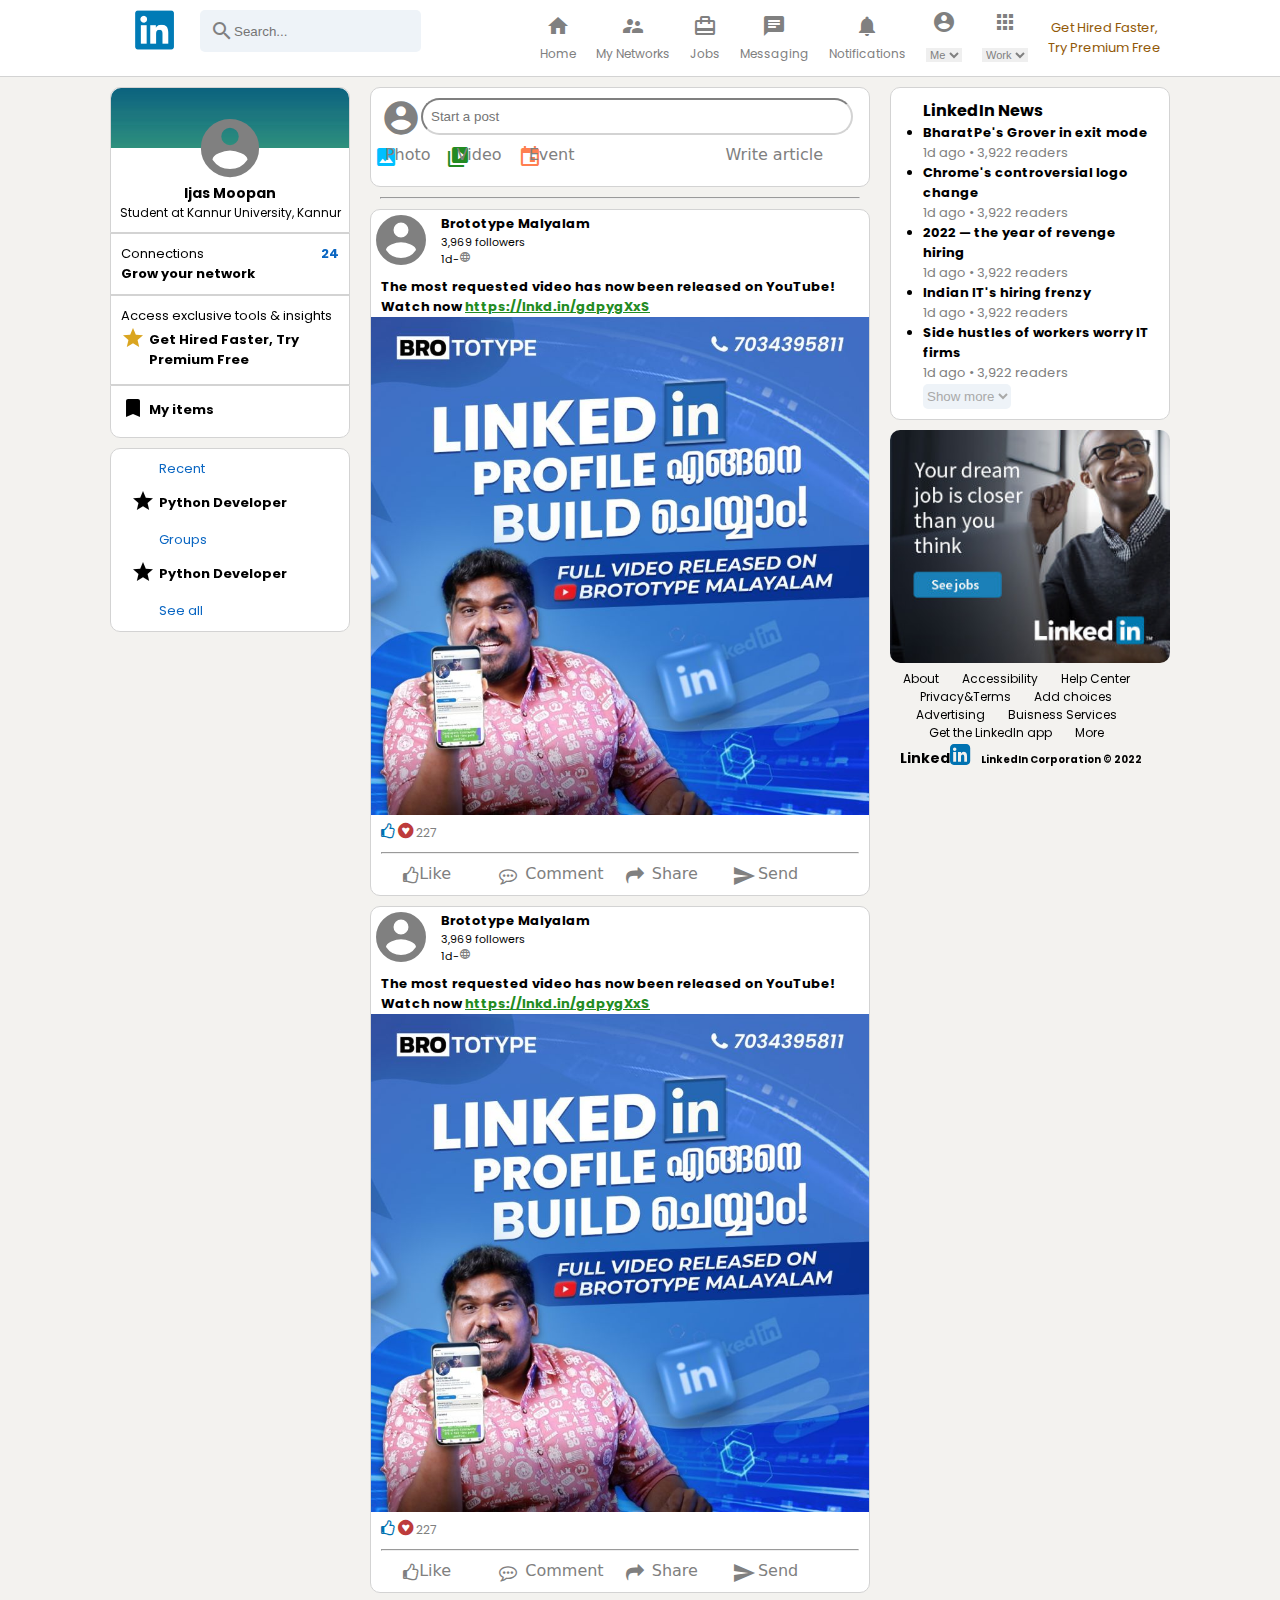
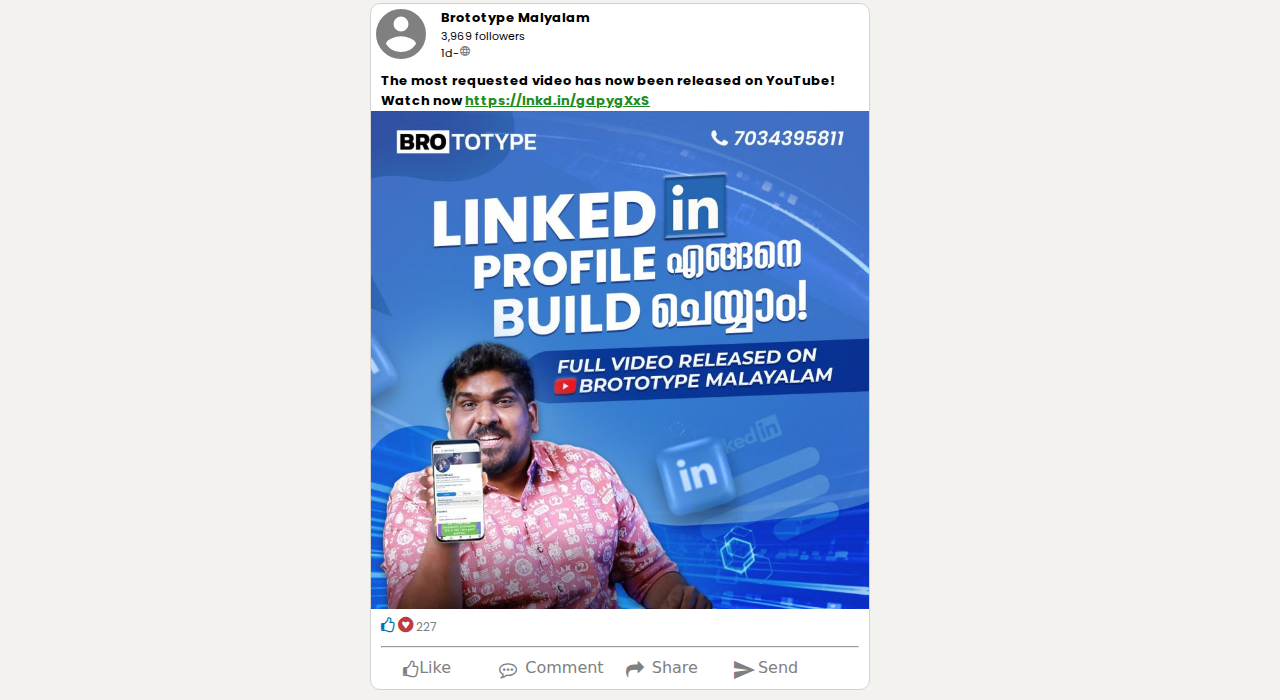
==== index.html @ 88a5ebfc "Rename indexLinkedIn.html to index.html" ====
<!DOCTYPE html>
<html lang="en">
<head>
    <meta charset="UTF-8">
    <meta http-equiv="X-UA-Compatible" content="IE=edge">
    <meta name="viewport" content="width=device-width, initial-scale=1.0">
    <title>LinkedIn</title>
    <!-- Google font icons -->
    <link href="https://fonts.googleapis.com/icon?family=Material+Icons"
      rel="stylesheet">
      <link rel="stylesheet" href="https://cdnjs.cloudflare.com/ajax/libs/font-awesome/4.7.0/css/font-awesome.min.css">
      <link rel="stylesheet" href="styleLinkedIn.css">
    <link rel="preconnect" href="https://fonts.googleapis.com">
    <link rel="preconnect" href="https://fonts.gstatic.com" crossorigin>
    <link rel="stylesheet" href="https://cdnjs.cloudflare.com/ajax/libs/font-awesome/4.7.0/css/font-awesome.min.css">
    <link href="https://fonts.googleapis.com/css2?family=Poppins:wght@200&display=swap" rel="stylesheet">
</head>
<body>
    <!-- Header starts here -->
    <div class="header">
        <div class="header-left">
            <img src="Linkedin-logo.png" alt="in">
            <div class="header-search">
                <i class="material-icons">search </i>
                <input type="text" placeholder="Search...">
            </div>
        </div>
        <div class="header-right">
            <div class="headernav">

                <div class="headerOption"><i class="material-icons headerOption-icon">home</i><h3>Home</h3></div>
                <div class="headerOption"><i class="material-icons headerOption-icon">supervisor_account</i><h3>My Networks</h3></div>
                <div class="headerOption"><i class="material-icons headerOption-icon">card_travel</i><h3>Jobs</h3></div>
                <div class="headerOption"><i class="material-icons headerOption-icon">chat</i><h3>Messaging</h3></div>
                <div class="headerOption"><i class="material-icons headerOption-icon">notifications</i><h3>Notifications</h3></div>
                <div class="headerOption"><i class="material-icons headerOption-icon">account_circle</i> <!-- <h3>Me</h3> -->
                
                    <form>
                        <select class="dropdown-me" name="dropdown-me" id="me">
                            <option value="1">Me</option>
                            <!-- <option value="2">Show more</option> -->
                        </select>
                    </form>

                </div>
                <div class="headerOption"><i class="material-icons headerOption-icon">apps</i>
                    <form>
                        <select class="dropdown-me" name="dropdown-me" id="me">
                            <option value="1">Work</option>
                            <!-- <option value="2">Show more</option> -->
                        </select>
                    </form>
                    <!-- <h3>Work</h3> -->
                </div>
                <div class="headerOption-free">Get Hired Faster,<br>Try Premium Free</div>
                
            </div>
            
        </div>
    </div>
    <!-- Header ends -->
    <!-- Main body starts here -->
    <div class="main-body">
        <!-- Sidebar starts -->
        <div class="sidebar">
            <div class="sidebar-top">
                <img src="bgimage.jpg" alt="">
                <i class="material-icons sidebarOption-icon">account_circle</i>
                <h2 style="font-size: 14px;">Ijas Moopan</h2>
                <p style="font-size: 12px;">Student at Kannur University, Kannur</p>
            </div>
            <div class="sidebar-stats-1">
                <div class="sidebar-stats-1-part">
                <div class="stats-left"><p style="font-size: 13px;">Connections</p></div>
                <div class="stats-right"><h4 style="font-size: 13px;">24</h4></div></div>
                <p style="font-size: 13px;"><b>Grow your network</b></p>
            </div>
            <div class="sidebar-stats-2">
                <p style="font-size: 13px;">Access exclusive tools & insights</p>
                <div class="stats-2">
                <div><i class="material-icons sidebarOption-icon-2" style="color: goldenrod;">grade</i></div>
                <div><h4 style="font-size: 13px;">Get Hired Faster, Try Premium Free </h4></div></div>
                
                
            </div>
            <div class="sidebar-stats-3">
                <div class="stats-3">
                <div><i class="material-icons sidebarOption-icon-3">bookmark</i></div>
                <div><h4 style="font-size: 13px;">My items</h4></div>
                </div>
            </div>
            <div class="sidebar-bottom">
                <div class="bottom-column"><p style="font-size: 13px;">Recent</p>
                    <div>
                        <div class="bottom-1">
                        <div><i class="material-icons sidebarOption-icon-2">grade</i></div>
                        <div><h4 style="font-size: 13px;">Python Developer</h4></div>
                        </div>
                    <div>
                        <p style="font-size: 13px;">Groups</p>
                        <div class="bottom-1">
                        <div><i class="material-icons sidebarOption-icon-2">grade</i></div>
                        <div><h4 style="font-size: 13px;">Python Developer</h4></div>
                        </div>
                    <p  style="font-size: 13px;">See all</p>
                    
                    </div>
                    </div>

                </div>
            </div>
        </div>

        <!-- Sidebar ends -->
        <!-- main body center starts -->
        <div class="main-body-center">
            <div class="body-post">
                <div class="body-post-part-1">
                    <div class="post-part-1-1"><i class="material-icons account-icon">account_circle</i></div>
                    <div class="post-part-1-2"><form action=""><input type="text" placeholder="Start a post" class="post-textbox"></form></div>
                </div>
                <div class="body-post-part-2">
                    <div class="post-part-2-1">
                        <div><i class="material-icons post-icon" style="color: deepskyblue;">photo</i></div>
                        <div><p>Photo</p></div>
                        <div><i class="material-icons post-icon" style="color: forestgreen;">video_library</i></div>
                        <div><p>Video</p></div>
                        <div><i class="material-icons post-icon" style="color: coral;">event</i></div>
                        <div><p>Event</p></div>
                        <div><i class="material-icons post-icon" style="color: brown;">article</i></div>
                        <div><p>Write article</p></div>
                    </div>
                </div>
            </div>
            <div class="body-post-hr"><hr></div>


            <!-- This is remaining... -->
            <div class="body-posts">
                <div class="body-posts-1">
                    <div><i class="material-icons account-icon" style="font-size: 60px;">account_circle</i></div>
                    <div><h4>Brototype Malyalam</h4><p>3,969 followers</p><p>1d-<i class="material-icons" style="font-size:12px; color: gray;">language</i></p></div>
                    
                </div>

                <div class="body-posts-2">
                    <h4>The most requested video has now been released on YouTube!
                        Watch now <a>https://lnkd.in/gdpygXxS</a></h4>
                    <img src="brototype-image.jfif" alt="">
                </div>
                <div class="body-posts-2-2">
                    <div><i class="fa fa-thumbs-o-up" style="font-size:16px; color: #0072b1;"></i>
                    <i class="fa fa-gratipay" style="font-size:18px;color:rgb(189, 59, 59)"></i>
                    227
                    </div>
                    <div class="body-posts-2-2-1">2 comments</div>
                </div>
                <div style="padding: 10px;"><hr></div>

                <div class="body-posts-2-1">
                    <div><i class="fa fa-thumbs-o-up" style="font-size:18px;color:gray"></i></div>
                    <div><p>Like</p></div>
                    <div><i class="fa fa-commenting-o" style="font-size:18px;color:gray"></i></div>
                    <div><p>Comment</p></div>
                    <div><i class="fa fa-share" style="font-size:18px;color:gray"></i></div>
                    <div><p>Share</p></div>
                    <div><i class="material-icons" style="font: size 18px; color:gray">send</i></div>
                    <div><p>Send</p></div>
                </div>
           
           
             </div>

             <!-- extras...... -->

             <div class="body-posts">
                <div class="body-posts-1">
                    <div><i class="material-icons account-icon" style="font-size: 60px;">account_circle</i></div>
                    <div><h4>Brototype Malyalam</h4><p>3,969 followers</p><p>1d-<i class="material-icons" style="font-size:12px; color: gray;">language</i></p></div>
                    
                </div>

                <div class="body-posts-2">
                    <h4>The most requested video has now been released on YouTube!
                        Watch now <a>https://lnkd.in/gdpygXxS</a></h4>
                    <img src="brototype-image.jfif" alt="">
                </div>
                <div class="body-posts-2-2">
                    <div><i class="fa fa-thumbs-o-up" style="font-size:16px; color: #0072b1;"></i>
                    <i class="fa fa-gratipay" style="font-size:18px;color:rgb(189, 59, 59)"></i>
                    227
                    </div>
                    <div class="body-posts-2-2-1">2 comments</div>
                </div>
                <div style="padding: 10px;"><hr></div>

                <div class="body-posts-2-1">
                    <div><i class="fa fa-thumbs-o-up" style="font-size:18px;color:gray"></i></div>
                    <div><p>Like</p></div>
                    <div><i class="fa fa-commenting-o" style="font-size:18px;color:gray"></i></div>
                    <div><p>Comment</p></div>
                    <div><i class="fa fa-share" style="font-size:18px;color:gray"></i></div>
                    <div><p>Share</p></div>
                    <div><i class="material-icons" style="font: size 18px; color:gray">send</i></div>
                    <div><p>Send</p></div>
                </div>
           
           
             </div>

             <div class="body-posts">
                <div class="body-posts-1">
                    <div><i class="material-icons account-icon" style="font-size: 60px;">account_circle</i></div>
                    <div><h4>Brototype Malyalam</h4><p>3,969 followers</p><p>1d-<i class="material-icons" style="font-size:12px; color: gray;">language</i></p></div>
                    
                </div>

                <div class="body-posts-2">
                    <h4>The most requested video has now been released on YouTube!
                        Watch now <a>https://lnkd.in/gdpygXxS</a></h4>
                    <img src="brototype-image.jfif" alt="">
                </div>
                <div class="body-posts-2-2">
                    <div><i class="fa fa-thumbs-o-up" style="font-size:16px; color: #0072b1;"></i>
                    <i class="fa fa-gratipay" style="font-size:18px;color:rgb(189, 59, 59)"></i>
                    227
                    </div>
                    <div class="body-posts-2-2-1">2 comments</div>
                </div>
                <div style="padding: 10px;"><hr></div>

                <div class="body-posts-2-1">
                    <div><i class="fa fa-thumbs-o-up" style="font-size:18px;color:gray"></i></div>
                    <div><p>Like</p></div>
                    <div><i class="fa fa-commenting-o" style="font-size:18px;color:gray"></i></div>
                    <div><p>Comment</p></div>
                    <div><i class="fa fa-share" style="font-size:18px;color:gray"></i></div>
                    <div><p>Share</p></div>
                    <div><i class="material-icons" style="font: size 18px; color:gray">send</i></div>
                    <div><p>Send</p></div>
                </div>
           
           
             </div>
             <!-- extras...... -->


        </div>
         <!-- main body center ends -->

        <div class="main-body-right">
            <div class="body-right-news">
                <h4>LinkedIn News</h4>
                <ul>
                    <li>BharatPe's Grover in exit mode</li>
                    <p>1d ago • 3,922 readers</p>
                    <li>Chrome's controversial logo change</li>
                    <p>1d ago • 3,922 readers</p>
                    <li>2022 — the year of revenge hiring</li>
                    <p>1d ago • 3,922 readers</p>
                    <li>Indian IT's hiring frenzy</li>
                    <p>1d ago • 3,922 readers</p>
                    <li>Side hustles of workers worry IT firms</li>
                    <p>1d ago • 3,922 readers</p>
                </ul>
                <form>
                    
                    <select class="dropdown-list" name="dropdown" id="showmore">
                        <option value="1">Show more</option>
                        <option value="2">Show more</option>
                    </select>
                </form>
            </div>
            <div class="body-right-image">
                <img src="homepagepic.jpg" alt="" class="right-image">
            </div>
            <div class="body-right-footer">
                <a href="">About</a>
                <a href="">Accessibility</a>
                <a href="">Help Center</a><br>
                <a href="">Privacy&Terms</a>
                <a href="">Add choices</a><br>
                <a href="">Advertising</a>
                <a href="">Buisness Services</a><br>
                <a href="">Get the LinkedIn app</a>
                <a href="">More</a>
            
            <div class="body-right-footer-2">
                <span><h3><a>Linked<i class="fa fa-linkedin-square" style="font-size:24px;color: #0072b1"></i></a>LinkedIn Corporation © 2022</h3></span>
            </div>
        </div>
        </div>
    </div>
    <!-- Main body ends -->
    
</body>
</html>
---- styleLinkedIn.css ----
* {
    margin: 0;
    padding: 0;
}
body{
    background-color: #f3f2ef;
    display: flex;
    flex-direction: column;
    align-items: center;
    font-family: 'Poppins', sans-serif;
}

.header-left img{
    object-fit: contain;
    height: 40px;
    margin-right: 10px;
}
.header{
    width: 100%;
    position: sticky;
    display: flex;
    top: 0;
    z-index: 999;
    justify-content: space-evenly;
    border-bottom: 0.1px solid lightgray;
    padding: 10px;
    background-color: white;
}
.header-left{
    display: flex;
}
.header-right{
    display: flex;

}
.header-search{
    padding: 10px;
    display: flex;
    align-items: center;
    border-radius: 5px;
    height: 22px;
    color: gray;
    background-color: #eef3f8;
    width: fit-content;
}
.header-search input{
    outline: none;
    background: none;
    border: none;
    width: max-content;
}
h3{
    margin: 0;
}
.headernav{
    display: flex;
    align-items: center;
    text-align: center;
}
.headerOption{
    /* display: flex; */
    flex-direction: column;
    /* align-items: center; */
    margin-right: 20px;
    align-items: center;
    color: gray;
    cursor: pointer;
}
.headerOption:active{
    border-bottom: black;
}
.headerOption:hover{
    color: black;
}
.headerOption h3{
    font-size: 12px;
    margin-top: 0px;
    font-weight: 400;
}
.headerOption-icon{
    margin-right: 5px;
    height: 20px;
    width: 20px;
}
.headerOption-free{
    font-size: 13px;
    color: #915907;
    font-weight: 400;
    cursor: pointer;

}
.headerOption-free:hover{
    text-decoration: underline;
}

/* main-body */
.main-body{
    display: flex;
    margin-top: 35px;
    max-width: 1200px;
    margin: 10px 20px;
    
}
/* Side bar */
.sidebar{
    position: sticky;
    top: 80px;
    /* flex: 0.2; */
    border-radius: 10px;
    width: 240px;
    height: fit-content;
    /* border: solid lightgrey; */
    
}
.sidebar-top img{
    margin-bottom: -35px;
    border-top-left-radius: 10px;
    border-top-right-radius: 10px;
    width: 100%;
    height: 60px;
    object-fit: cover;
    
}
.sidebar-top h2{  
    cursor: pointer;
}
.sidebar-top h2:hover{
    text-decoration: underline;
    
}
.sidebar-top{
    display: flex;
    flex-direction: column;
    border: 1px solid lightgray;
    text-align: center;
    padding-bottom: 10px;
    background-color: white;
    border-top-left-radius: 10px;
    border-top-right-radius: 10px;
}
.sidebar-stats-1{
    border: 1px solid lightgray;
    /* text-align: left; */
    padding: 10px;
    background-color: white;
    cursor: pointer;
}
.sidebar-stats-1:hover{
    background: lightgray;
}
.sidebar-stats-1-part{
    display: flex;
    /* align-items: flex-start; */
    width: 100%;
    
}
.stats-left{
    align-items: flex-start;
    
    flex-basis: 50%;
}
.stats-right{
    text-align: right;
    flex-basis: 50%;
    
}
.stats-right h4{
    color: #0a66c2;
}
.stats-2{
    display: flex;
}
.sidebar-stats-2{
    border: 1px solid lightgray;
    /* text-align: left; */
    padding: 10px;
    background-color: white;
    cursor: pointer;
}
.sidebar-stats-2:hover{
    background: lightgray;
    
}
.sidebar-stats-2 h4:hover{
    color: #0a66c2;
}
.sidebar-stats-3{
    border: 1px solid lightgray;
    background-color: white;
    padding: 10px;
    border-bottom-left-radius: 10px;
    border-bottom-right-radius: 10px;
    cursor: pointer;
}
.sidebar-stats-3:hover{
    background: lightgray;
}
.stats-3{
    display: flex;
}
.stats-2 h4{
    padding: 4px;
}
.stats-3 h4{
    padding: 4px;
}
.sidebarOption-icon{
    font-size: 70px;
    cursor: pointer;
    color: gray;
}
.sidebar-bottom{
    padding: 10px;
    background-color: white;
    margin-top: 10px;
    border-radius: 10px;
    border: 1px solid lightgray;
}
.sidebar-bottom h4{
    cursor: pointer;
}
.sidebar-bottom h4:hover{
    text-decoration: underline;
}
.sidebar-bottom p{
    cursor: pointer;
}
.bottom-1{
    display: flex;
    padding: 10px;
}
.bottom-1 h4{
    padding: 4px;
}
.bottom-column p{
    padding-left: 38px;
    color: #0a66c2;
}


/* sidebar ends */

/* main body starts */

.main-body-center{
    width: 500px;
    /* flex: 0.6; */
    margin: 0 20px;
}
.body-post{
    
    display: flex;
    flex-direction: column;
    /* position: relative; */
    height: fit-content;
    background-color: white;
    /* padding-left: 10px; */
    /* margin-left: 10px; */
    border-radius: 10px;
    /* flex-basis: content; */
    /* padding-top: 10px; */
    padding: 10px;
    border: 1px solid lightgray;
}
.body-post-hr{
    padding: 10px 10px 0 10px;
}
.body-post-part-1{
    display: flex;
    height:fit-content;
}
.body-post-part-2{
    display: flex;
    width: 100%;
}
.post-part-2-1{
    display: flex;
    width: 100%;
    justify-content: space-evenly;
}
.post-part-2-1 i{
    margin-left: -43px;
}
.body-posts-2-1 i{
    margin-left: -31px;
}
.post-textbox{
    border-radius: 20px;
    width: 96%;
    border-color: lightgray;
    height: 33px;
    padding-left: 8px;
}
input{
    color: none;
}
.post-part-1-1{
    width: fit-content;

}
.post-part-1-2{
    width: 100%;
    
}
.account-icon{
    font-size: 40px;
    color: gray;
}
.post-part-2-1 p{
    margin-left: -68px;
    font-family: system-ui;
    color: gray;
    font-weight: 100;
}
.body-posts-2-1 p{
    margin-left: -68px;
    font-family: system-ui;
    color: gray;
    font-weight: 100;
}
.fa-thumbs-o-up{
    padding-left: 10px;
}
.fa-gratipay{
    margin-left: 0;
}
.body-posts-2-2{
    color: gray;
    font-size: 12px;
    display: flex;
    width: 100%;
}
.body-posts-2-2-1{
    -ms-flex-item-align: end;
    visibility: hidden;
}
.body-posts{
    background-color: white;
    border: 1px solid lightgray;
    border-radius: 10px;
    margin-top: 10px;
}
.body-posts-1{
    display: flex;
    
}
.body-posts-1 h4{
    padding: 4px 0 0 10px;
    font-size: 13px;

}
.body-posts-1 p{
    font-size: 11px;
    padding-left: 10px;
}
.body-posts-2 img{
    width: 100%; 
}
.body-posts-2 h4{
    padding: 0 10px;
    font-size: 13px;

}
.body-posts-2 a{
    text-decoration: underline;
    color: forestgreen;
    cursor: pointer;
}
.body-posts-2-1{
    display: flex;
    width: 100%;
    justify-content: space-evenly;
    cursor: pointer;

}
.body-posts-2-1 p{
    padding-left: 10px;
}










.main-body-right{
    position: sticky;
    top: 80px;
    /* flex: 0.2; */
    width: 280px;
    
    height: fit-content;
    
    
    display: flex;
    flex-direction: column;
}
.body-right-news ul{
    font-size: 13px;
}
.body-right-news{
    padding: 10px 10px 10px 32px;
    background-color: white;
    border-radius: 10px;
    border: 1px solid lightgray;

}
.body-right-news li{
    font-weight: bolder;
    cursor: pointer;
}
.body-right-news li:hover{
    background-color: #eef3f8;
}
.body-right-news p{
    color: gray;
}
.dropdown-list{
    border: none;
    background-color: #eef3f8;
    border-radius: 5px;
    color: darkgray;
    height: 25px;
    cursor: pointer;
}
.dropdown-me{
    border: none;
    cursor: pointer;
    color: gray;
    font-size: 11px;
}
.dropdown-me:hover{
    color: black;
}
.dropdown-list:hover{
    background-color: lightgray;
}
.body-right-image{
    width: 100%;
    height: fit-content;
    margin-top: 10px;
    border-radius: 10px;
}
.right-image{
    width: 100%;
    height: 100%;
    border-radius: 10px;
    
}
.body-right-footer{
    font-style: normal;
    text-align: center;
    font-size: 12px;
    width: fit-content;
    height: fit-content;
    align-items: center;
}
.body-right-footer a{
    text-decoration: none;
    padding: 10px;
    cursor: pointer;
    color: black;
    padding-top: 20px;
}
.body-right-footer a:hover{
    text-decoration: underline;
}

.body-right-footer-2{
    font-style: normal;
    text-align: center;
    font-size: 10px;
    
}
.body-right-footer-2 h3{
    font-size: 10px;
}
.body-right-footer-2 a{
    font-size: 14px;
}
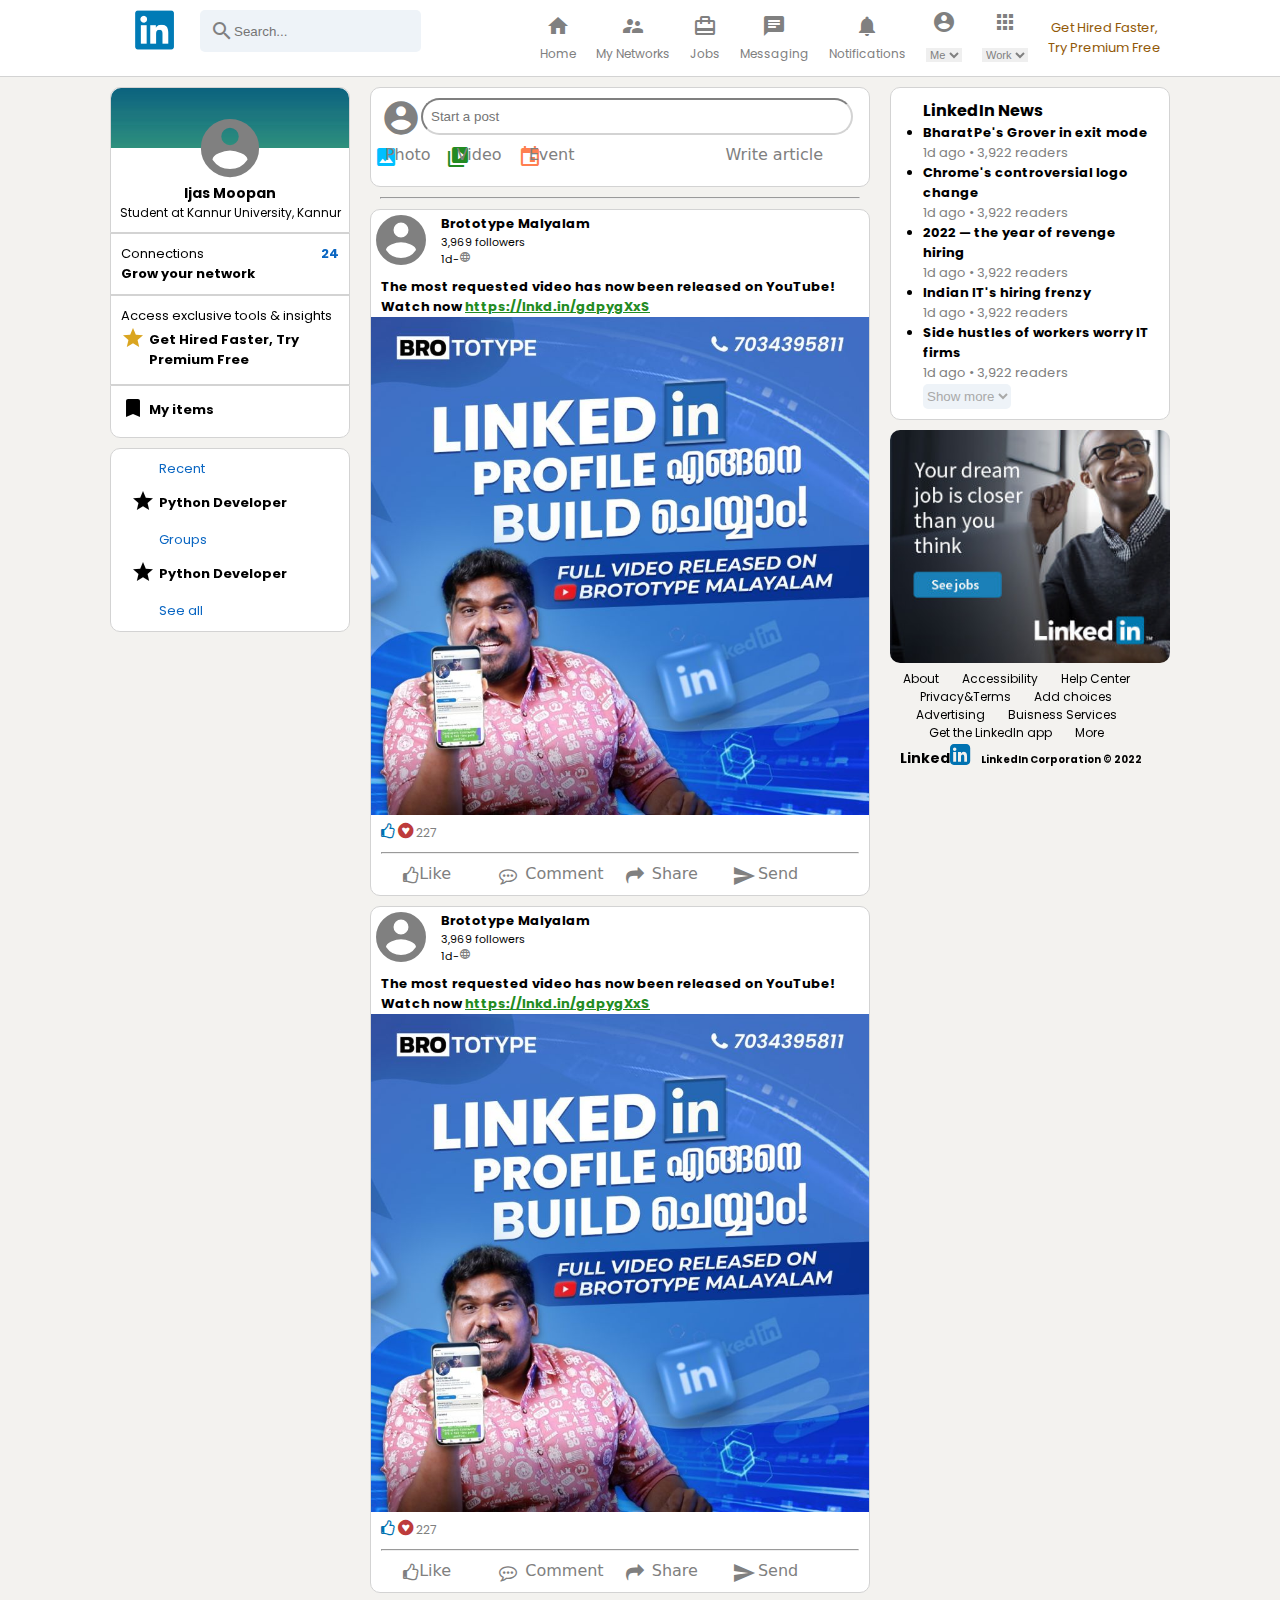
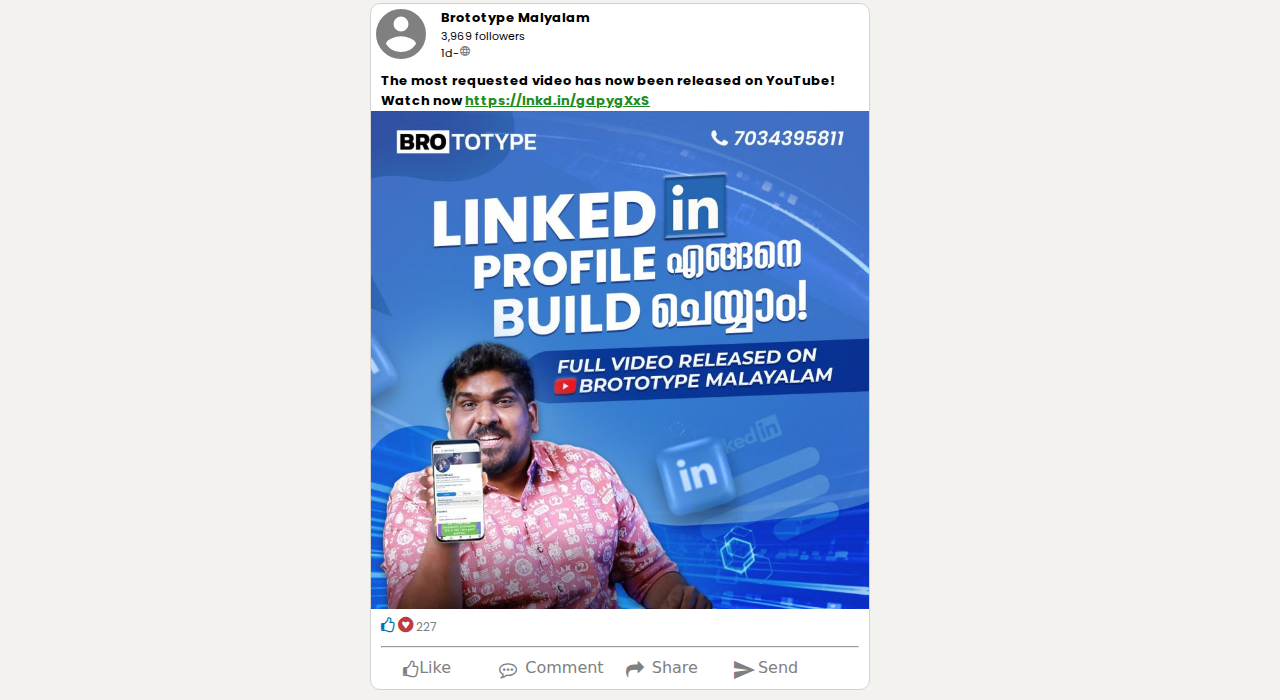
==== commit 5ef5bc12: "Update index.html" ====
--- a/index.html
+++ b/index.html
@@ -9,7 +9,7 @@
     <link href="https://fonts.googleapis.com/icon?family=Material+Icons"
       rel="stylesheet">
       <link rel="stylesheet" href="https://cdnjs.cloudflare.com/ajax/libs/font-awesome/4.7.0/css/font-awesome.min.css">
-      <link rel="stylesheet" href="styleLinkedIn.css">
+      <link rel="stylesheet" href="style.css">
     <link rel="preconnect" href="https://fonts.googleapis.com">
     <link rel="preconnect" href="https://fonts.gstatic.com" crossorigin>
     <link rel="stylesheet" href="https://cdnjs.cloudflare.com/ajax/libs/font-awesome/4.7.0/css/font-awesome.min.css">
--- a/style.css
+++ b/style.css
@@ -0,0 +1,483 @@
+* {
+    margin: 0;
+    padding: 0;
+}
+body{
+    background-color: #f3f2ef;
+    display: flex;
+    flex-direction: column;
+    align-items: center;
+    font-family: 'Poppins', sans-serif;
+}
+
+.header-left img{
+    object-fit: contain;
+    height: 40px;
+    margin-right: 10px;
+}
+.header{
+    width: 100%;
+    position: sticky;
+    display: flex;
+    top: 0;
+    z-index: 999;
+    justify-content: space-evenly;
+    border-bottom: 0.1px solid lightgray;
+    padding: 10px;
+    background-color: white;
+}
+.header-left{
+    display: flex;
+}
+.header-right{
+    display: flex;
+
+}
+.header-search{
+    padding: 10px;
+    display: flex;
+    align-items: center;
+    border-radius: 5px;
+    height: 22px;
+    color: gray;
+    background-color: #eef3f8;
+    width: fit-content;
+}
+.header-search input{
+    outline: none;
+    background: none;
+    border: none;
+    width: max-content;
+}
+h3{
+    margin: 0;
+}
+.headernav{
+    display: flex;
+    align-items: center;
+    text-align: center;
+}
+.headerOption{
+    /* display: flex; */
+    flex-direction: column;
+    /* align-items: center; */
+    margin-right: 20px;
+    align-items: center;
+    color: gray;
+    cursor: pointer;
+}
+.headerOption:active{
+    border-bottom: black;
+}
+.headerOption:hover{
+    color: black;
+}
+.headerOption h3{
+    font-size: 12px;
+    margin-top: 0px;
+    font-weight: 400;
+}
+.headerOption-icon{
+    margin-right: 5px;
+    height: 20px;
+    width: 20px;
+}
+.headerOption-free{
+    font-size: 13px;
+    color: #915907;
+    font-weight: 400;
+    cursor: pointer;
+
+}
+.headerOption-free:hover{
+    text-decoration: underline;
+}
+
+/* main-body */
+.main-body{
+    display: flex;
+    margin-top: 35px;
+    max-width: 1200px;
+    margin: 10px 20px;
+    
+}
+/* Side bar */
+.sidebar{
+    position: sticky;
+    top: 80px;
+    /* flex: 0.2; */
+    border-radius: 10px;
+    width: 240px;
+    height: fit-content;
+    /* border: solid lightgrey; */
+    
+}
+.sidebar-top img{
+    margin-bottom: -35px;
+    border-top-left-radius: 10px;
+    border-top-right-radius: 10px;
+    width: 100%;
+    height: 60px;
+    object-fit: cover;
+    
+}
+.sidebar-top h2{  
+    cursor: pointer;
+}
+.sidebar-top h2:hover{
+    text-decoration: underline;
+    
+}
+.sidebar-top{
+    display: flex;
+    flex-direction: column;
+    border: 1px solid lightgray;
+    text-align: center;
+    padding-bottom: 10px;
+    background-color: white;
+    border-top-left-radius: 10px;
+    border-top-right-radius: 10px;
+}
+.sidebar-stats-1{
+    border: 1px solid lightgray;
+    /* text-align: left; */
+    padding: 10px;
+    background-color: white;
+    cursor: pointer;
+}
+.sidebar-stats-1:hover{
+    background: lightgray;
+}
+.sidebar-stats-1-part{
+    display: flex;
+    /* align-items: flex-start; */
+    width: 100%;
+    
+}
+.stats-left{
+    align-items: flex-start;
+    
+    flex-basis: 50%;
+}
+.stats-right{
+    text-align: right;
+    flex-basis: 50%;
+    
+}
+.stats-right h4{
+    color: #0a66c2;
+}
+.stats-2{
+    display: flex;
+}
+.sidebar-stats-2{
+    border: 1px solid lightgray;
+    /* text-align: left; */
+    padding: 10px;
+    background-color: white;
+    cursor: pointer;
+}
+.sidebar-stats-2:hover{
+    background: lightgray;
+    
+}
+.sidebar-stats-2 h4:hover{
+    color: #0a66c2;
+}
+.sidebar-stats-3{
+    border: 1px solid lightgray;
+    background-color: white;
+    padding: 10px;
+    border-bottom-left-radius: 10px;
+    border-bottom-right-radius: 10px;
+    cursor: pointer;
+}
+.sidebar-stats-3:hover{
+    background: lightgray;
+}
+.stats-3{
+    display: flex;
+}
+.stats-2 h4{
+    padding: 4px;
+}
+.stats-3 h4{
+    padding: 4px;
+}
+.sidebarOption-icon{
+    font-size: 70px;
+    cursor: pointer;
+    color: gray;
+}
+.sidebar-bottom{
+    padding: 10px;
+    background-color: white;
+    margin-top: 10px;
+    border-radius: 10px;
+    border: 1px solid lightgray;
+}
+.sidebar-bottom h4{
+    cursor: pointer;
+}
+.sidebar-bottom h4:hover{
+    text-decoration: underline;
+}
+.sidebar-bottom p{
+    cursor: pointer;
+}
+.bottom-1{
+    display: flex;
+    padding: 10px;
+}
+.bottom-1 h4{
+    padding: 4px;
+}
+.bottom-column p{
+    padding-left: 38px;
+    color: #0a66c2;
+}
+
+
+/* sidebar ends */
+
+/* main body starts */
+
+.main-body-center{
+    width: 500px;
+    /* flex: 0.6; */
+    margin: 0 20px;
+}
+.body-post{
+    
+    display: flex;
+    flex-direction: column;
+    /* position: relative; */
+    height: fit-content;
+    background-color: white;
+    /* padding-left: 10px; */
+    /* margin-left: 10px; */
+    border-radius: 10px;
+    /* flex-basis: content; */
+    /* padding-top: 10px; */
+    padding: 10px;
+    border: 1px solid lightgray;
+}
+.body-post-hr{
+    padding: 10px 10px 0 10px;
+}
+.body-post-part-1{
+    display: flex;
+    height:fit-content;
+}
+.body-post-part-2{
+    display: flex;
+    width: 100%;
+}
+.post-part-2-1{
+    display: flex;
+    width: 100%;
+    justify-content: space-evenly;
+}
+.post-part-2-1 i{
+    margin-left: -43px;
+}
+.body-posts-2-1 i{
+    margin-left: -31px;
+}
+.post-textbox{
+    border-radius: 20px;
+    width: 96%;
+    border-color: lightgray;
+    height: 33px;
+    padding-left: 8px;
+}
+input{
+    color: none;
+}
+.post-part-1-1{
+    width: fit-content;
+
+}
+.post-part-1-2{
+    width: 100%;
+    
+}
+.account-icon{
+    font-size: 40px;
+    color: gray;
+}
+.post-part-2-1 p{
+    margin-left: -68px;
+    font-family: system-ui;
+    color: gray;
+    font-weight: 100;
+}
+.body-posts-2-1 p{
+    margin-left: -68px;
+    font-family: system-ui;
+    color: gray;
+    font-weight: 100;
+}
+.fa-thumbs-o-up{
+    padding-left: 10px;
+}
+.fa-gratipay{
+    margin-left: 0;
+}
+.body-posts-2-2{
+    color: gray;
+    font-size: 12px;
+    display: flex;
+    width: 100%;
+}
+.body-posts-2-2-1{
+    -ms-flex-item-align: end;
+    visibility: hidden;
+}
+.body-posts{
+    background-color: white;
+    border: 1px solid lightgray;
+    border-radius: 10px;
+    margin-top: 10px;
+}
+.body-posts-1{
+    display: flex;
+    
+}
+.body-posts-1 h4{
+    padding: 4px 0 0 10px;
+    font-size: 13px;
+
+}
+.body-posts-1 p{
+    font-size: 11px;
+    padding-left: 10px;
+}
+.body-posts-2 img{
+    width: 100%; 
+}
+.body-posts-2 h4{
+    padding: 0 10px;
+    font-size: 13px;
+
+}
+.body-posts-2 a{
+    text-decoration: underline;
+    color: forestgreen;
+    cursor: pointer;
+}
+.body-posts-2-1{
+    display: flex;
+    width: 100%;
+    justify-content: space-evenly;
+    cursor: pointer;
+
+}
+.body-posts-2-1 p{
+    padding-left: 10px;
+}
+
+
+
+
+
+
+
+
+
+
+.main-body-right{
+    position: sticky;
+    top: 80px;
+    /* flex: 0.2; */
+    width: 280px;
+    
+    height: fit-content;
+    
+    
+    display: flex;
+    flex-direction: column;
+}
+.body-right-news ul{
+    font-size: 13px;
+}
+.body-right-news{
+    padding: 10px 10px 10px 32px;
+    background-color: white;
+    border-radius: 10px;
+    border: 1px solid lightgray;
+
+}
+.body-right-news li{
+    font-weight: bolder;
+    cursor: pointer;
+}
+.body-right-news li:hover{
+    background-color: #eef3f8;
+}
+.body-right-news p{
+    color: gray;
+}
+.dropdown-list{
+    border: none;
+    background-color: #eef3f8;
+    border-radius: 5px;
+    color: darkgray;
+    height: 25px;
+    cursor: pointer;
+}
+.dropdown-me{
+    border: none;
+    cursor: pointer;
+    color: gray;
+    font-size: 11px;
+}
+.dropdown-me:hover{
+    color: black;
+}
+.dropdown-list:hover{
+    background-color: lightgray;
+}
+.body-right-image{
+    width: 100%;
+    height: fit-content;
+    margin-top: 10px;
+    border-radius: 10px;
+}
+.right-image{
+    width: 100%;
+    height: 100%;
+    border-radius: 10px;
+    
+}
+.body-right-footer{
+    font-style: normal;
+    text-align: center;
+    font-size: 12px;
+    width: fit-content;
+    height: fit-content;
+    align-items: center;
+}
+.body-right-footer a{
+    text-decoration: none;
+    padding: 10px;
+    cursor: pointer;
+    color: black;
+    padding-top: 20px;
+}
+.body-right-footer a:hover{
+    text-decoration: underline;
+}
+
+.body-right-footer-2{
+    font-style: normal;
+    text-align: center;
+    font-size: 10px;
+    
+}
+.body-right-footer-2 h3{
+    font-size: 10px;
+}
+.body-right-footer-2 a{
+    font-size: 14px;
+}
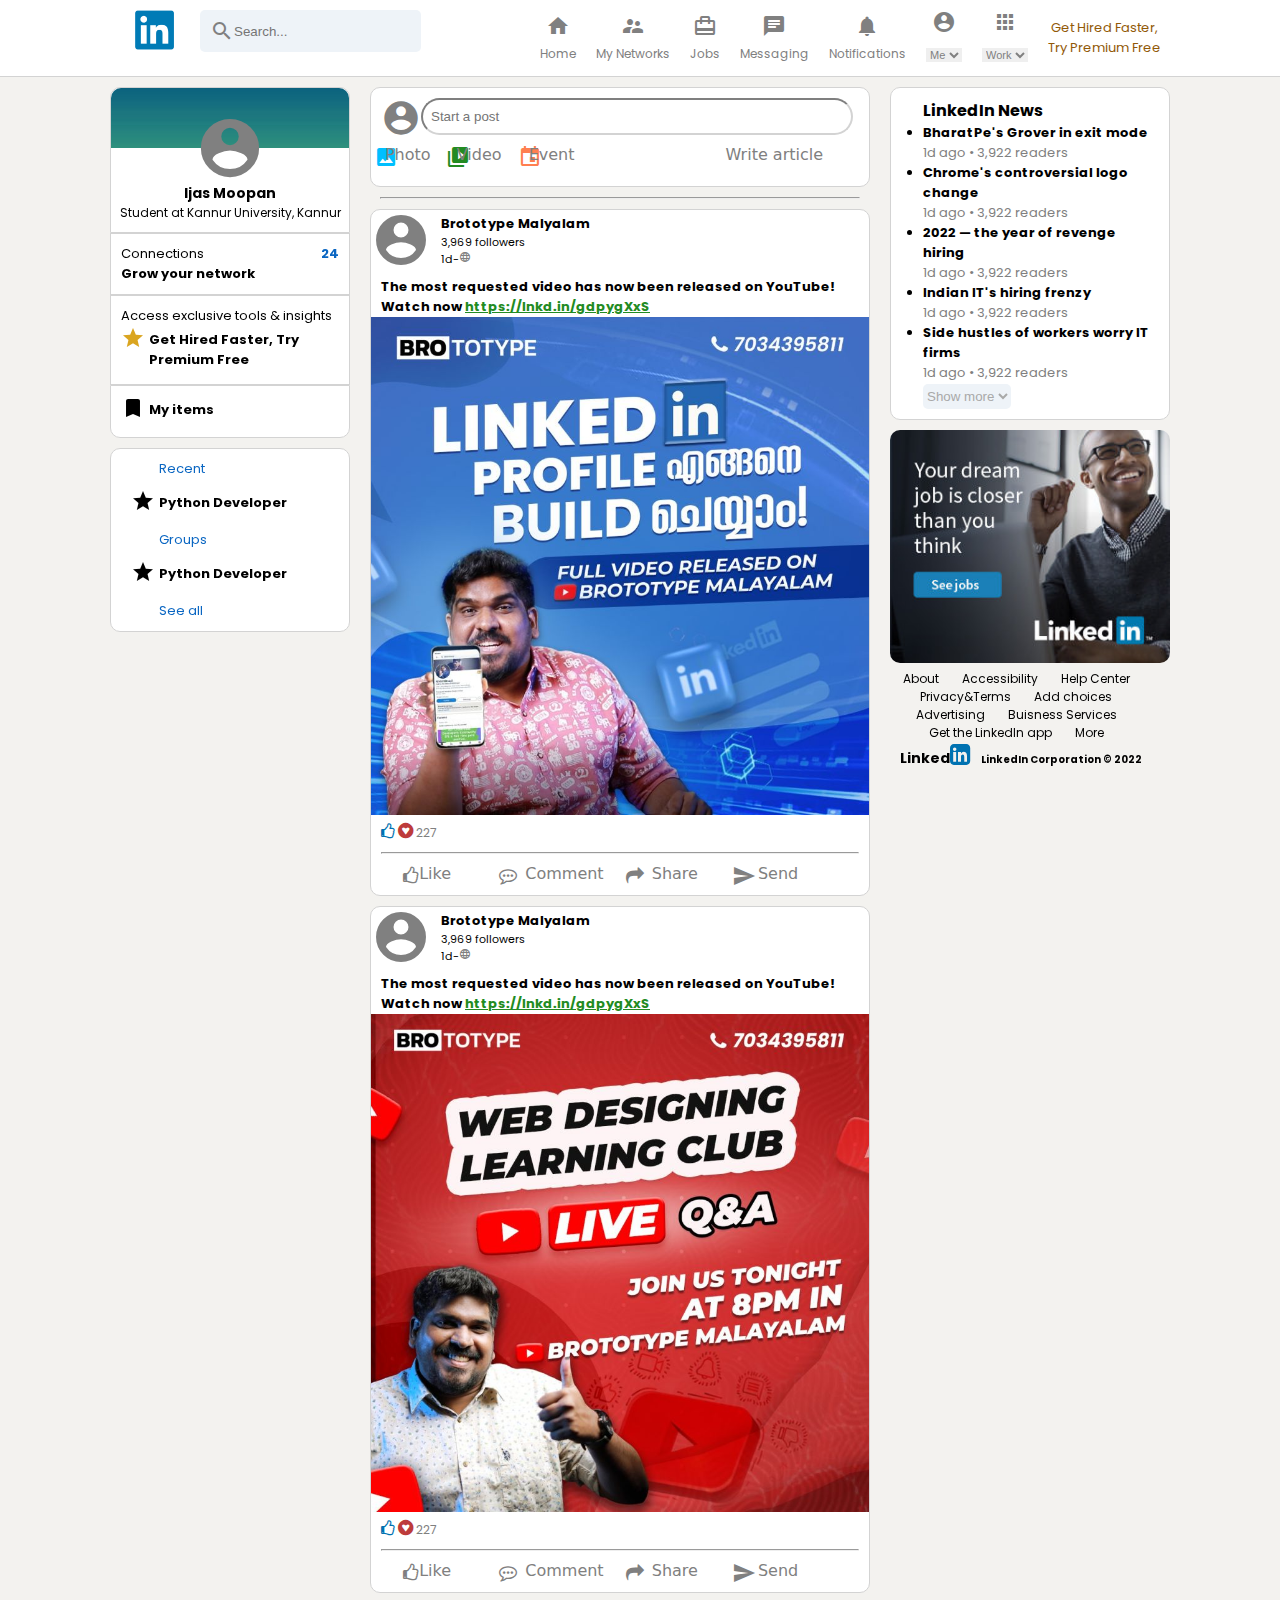
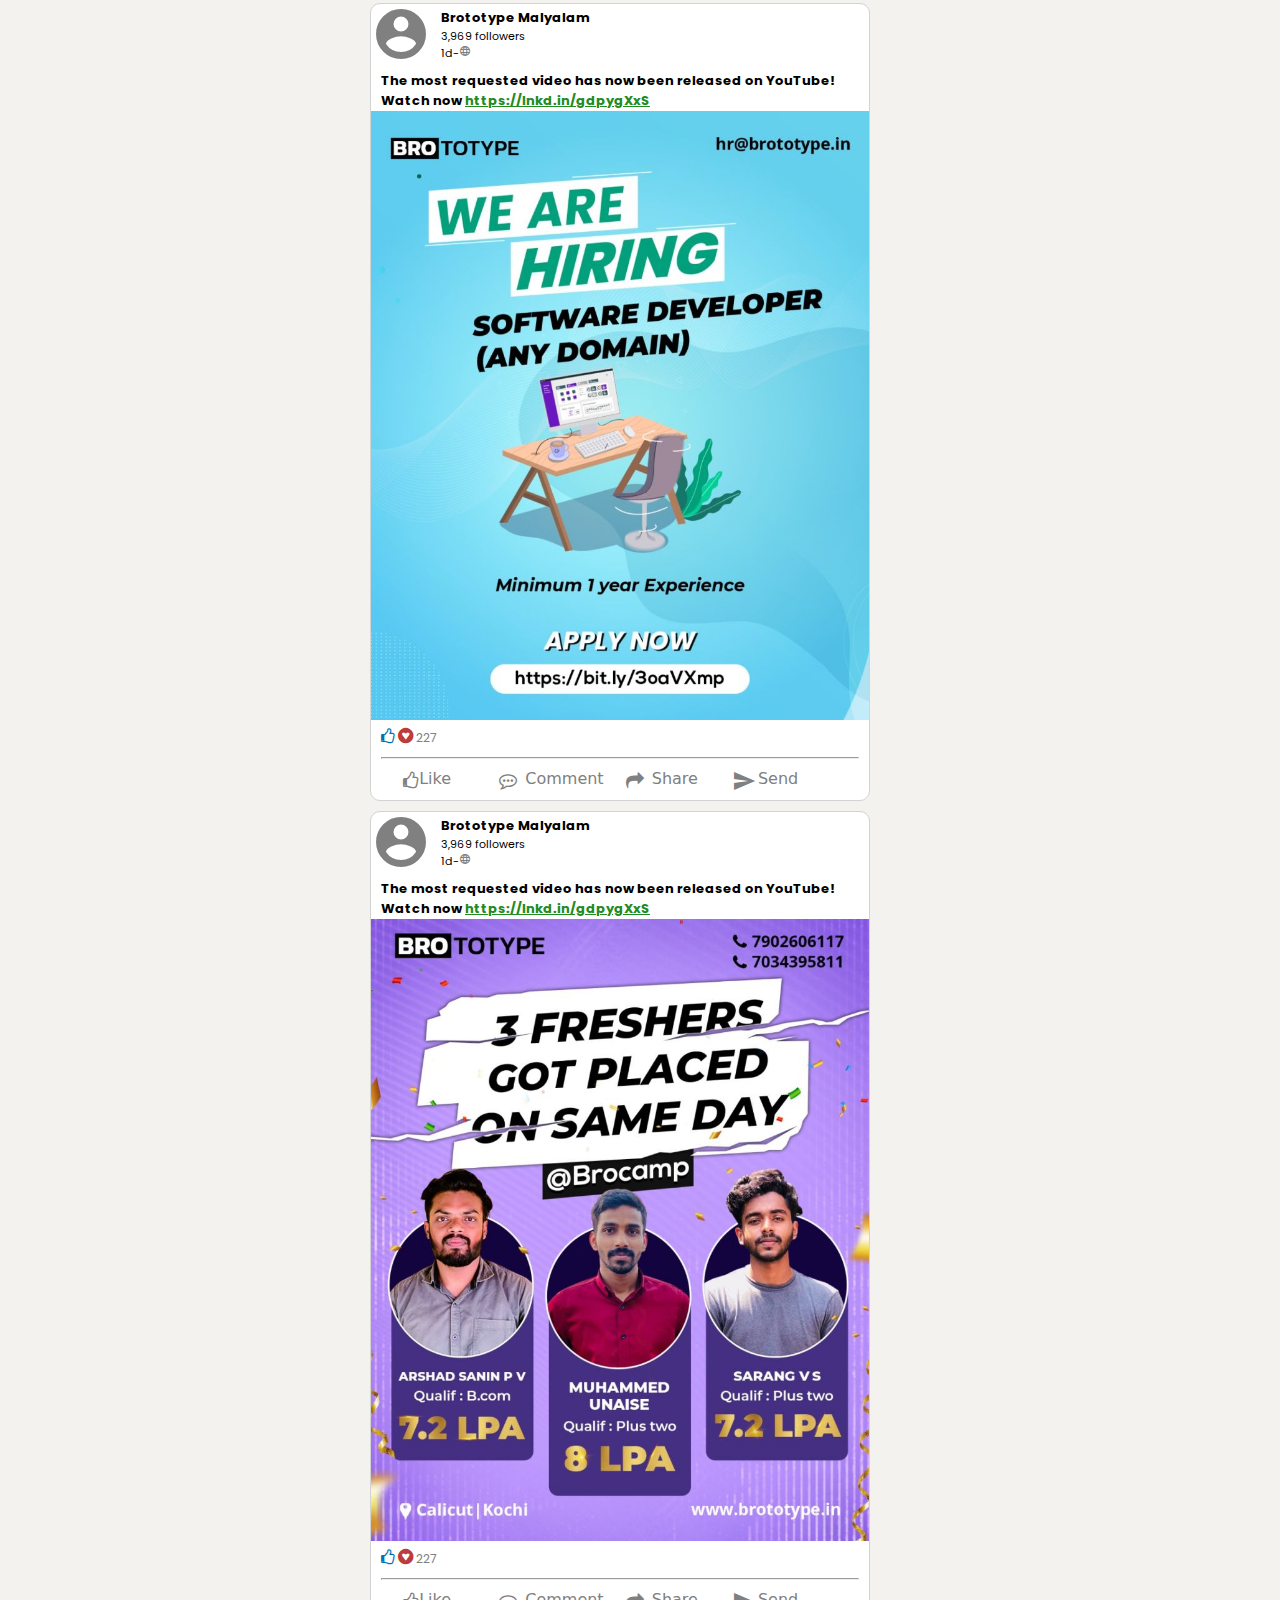
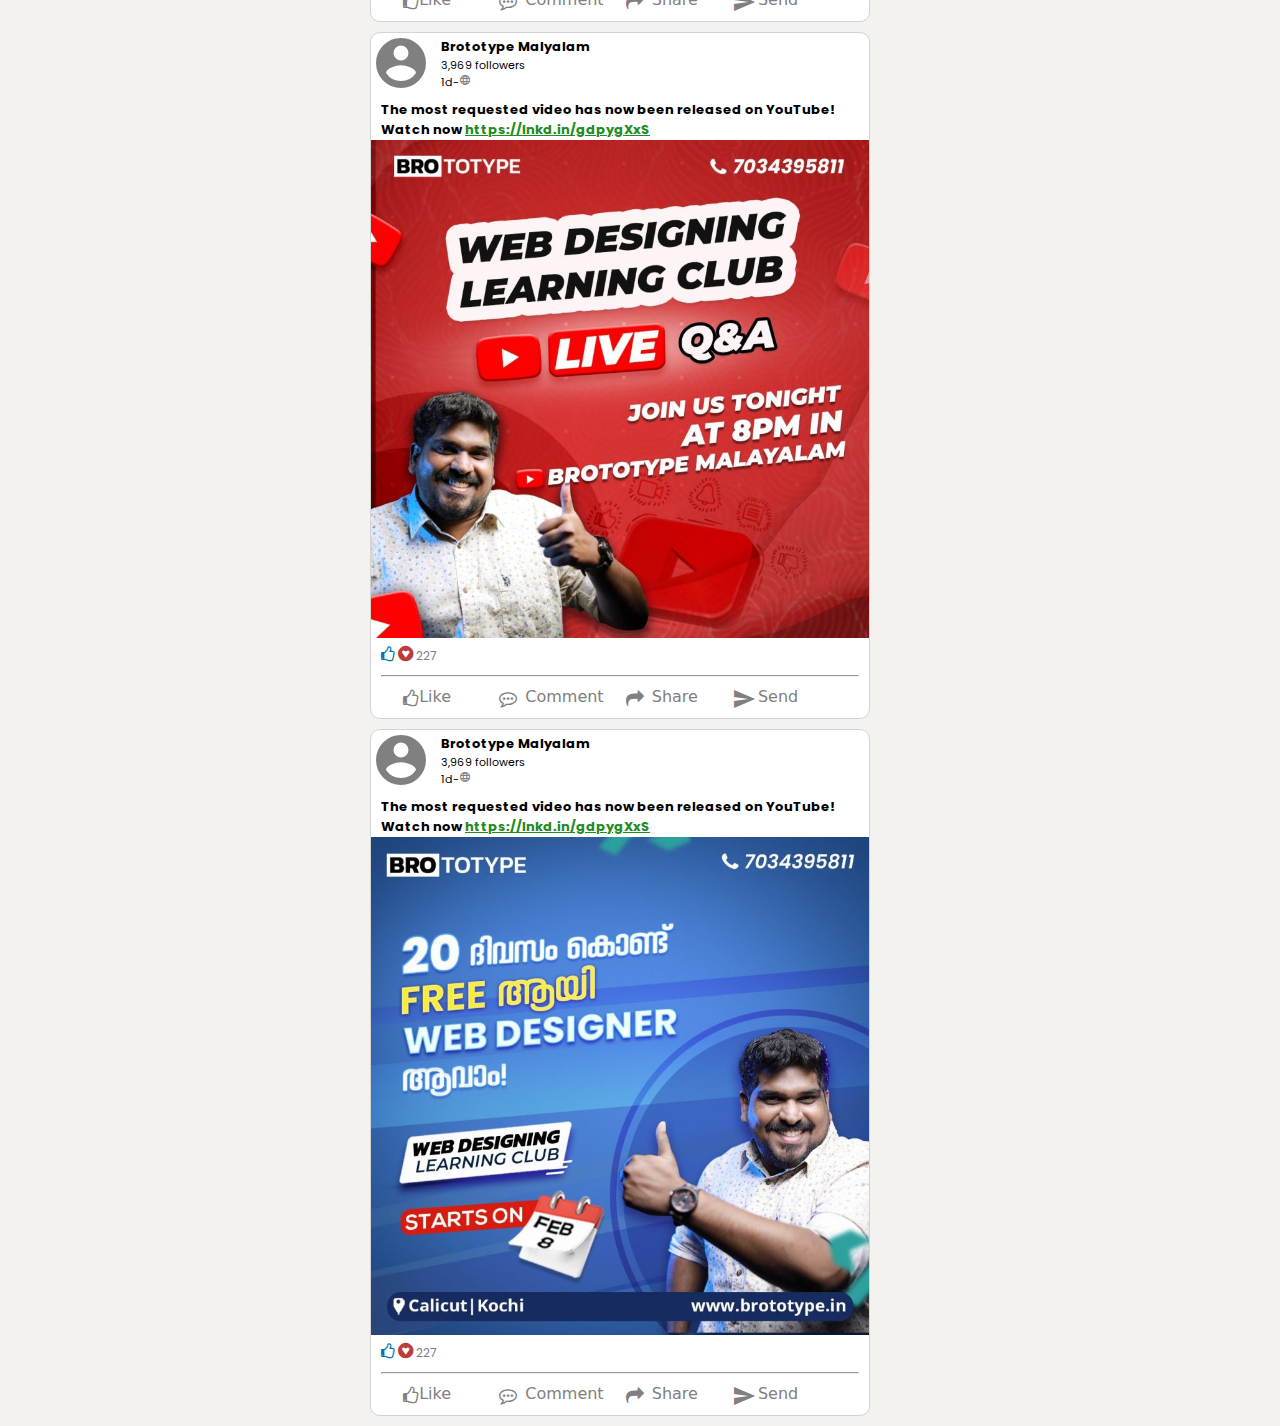
==== commit 7a77ff1e: "post edited" ====
--- a/index.html
+++ b/index.html
@@ -19,7 +19,7 @@
     <!-- Header starts here -->
     <div class="header">
         <div class="header-left">
-            <img src="Linkedin-logo.png" alt="in">
+            <img src="images/Linkedin-logo.png" alt="in">
             <div class="header-search">
                 <i class="material-icons">search </i>
                 <input type="text" placeholder="Search...">
@@ -64,7 +64,7 @@
         <!-- Sidebar starts -->
         <div class="sidebar">
             <div class="sidebar-top">
-                <img src="bgimage.jpg" alt="">
+                <img src="images/bgimage.jpg" alt="">
                 <i class="material-icons sidebarOption-icon">account_circle</i>
                 <h2 style="font-size: 14px;">Ijas Moopan</h2>
                 <p style="font-size: 12px;">Student at Kannur University, Kannur</p>
@@ -146,7 +146,7 @@
                 <div class="body-posts-2">
                     <h4>The most requested video has now been released on YouTube!
                         Watch now <a>https://lnkd.in/gdpygXxS</a></h4>
-                    <img src="brototype-image.jfif" alt="">
+                    <img src="images/brototype-image.jfif" alt="">
                 </div>
                 <div class="body-posts-2-2">
                     <div><i class="fa fa-thumbs-o-up" style="font-size:16px; color: #0072b1;"></i>
@@ -183,7 +183,7 @@
                 <div class="body-posts-2">
                     <h4>The most requested video has now been released on YouTube!
                         Watch now <a>https://lnkd.in/gdpygXxS</a></h4>
-                    <img src="brototype-image.jfif" alt="">
+                    <img src="images/learning-club.jfif" alt="">
                 </div>
                 <div class="body-posts-2-2">
                     <div><i class="fa fa-thumbs-o-up" style="font-size:16px; color: #0072b1;"></i>
@@ -218,7 +218,113 @@
                 <div class="body-posts-2">
                     <h4>The most requested video has now been released on YouTube!
                         Watch now <a>https://lnkd.in/gdpygXxS</a></h4>
-                    <img src="brototype-image.jfif" alt="">
+                    <img src="images/hire.jfif" alt="">
+                </div>
+                <div class="body-posts-2-2">
+                    <div><i class="fa fa-thumbs-o-up" style="font-size:16px; color: #0072b1;"></i>
+                    <i class="fa fa-gratipay" style="font-size:18px;color:rgb(189, 59, 59)"></i>
+                    227
+                    </div>
+                    <div class="body-posts-2-2-1">2 comments</div>
+                </div>
+                <div style="padding: 10px;"><hr></div>
+
+                <div class="body-posts-2-1">
+                    <div><i class="fa fa-thumbs-o-up" style="font-size:18px;color:gray"></i></div>
+                    <div><p>Like</p></div>
+                    <div><i class="fa fa-commenting-o" style="font-size:18px;color:gray"></i></div>
+                    <div><p>Comment</p></div>
+                    <div><i class="fa fa-share" style="font-size:18px;color:gray"></i></div>
+                    <div><p>Share</p></div>
+                    <div><i class="material-icons" style="font: size 18px; color:gray">send</i></div>
+                    <div><p>Send</p></div>
+                </div>
+           
+           
+             </div>
+
+             <div class="body-posts">
+                <div class="body-posts-1">
+                    <div><i class="material-icons account-icon" style="font-size: 60px;">account_circle</i></div>
+                    <div><h4>Brototype Malyalam</h4><p>3,969 followers</p><p>1d-<i class="material-icons" style="font-size:12px; color: gray;">language</i></p></div>
+                    
+                </div>
+
+                <div class="body-posts-2">
+                    <h4>The most requested video has now been released on YouTube!
+                        Watch now <a>https://lnkd.in/gdpygXxS</a></h4>
+                    <img src="images/job.jfif" alt="">
+                </div>
+                <div class="body-posts-2-2">
+                    <div><i class="fa fa-thumbs-o-up" style="font-size:16px; color: #0072b1;"></i>
+                    <i class="fa fa-gratipay" style="font-size:18px;color:rgb(189, 59, 59)"></i>
+                    227
+                    </div>
+                    <div class="body-posts-2-2-1">2 comments</div>
+                </div>
+                <div style="padding: 10px;"><hr></div>
+
+                <div class="body-posts-2-1">
+                    <div><i class="fa fa-thumbs-o-up" style="font-size:18px;color:gray"></i></div>
+                    <div><p>Like</p></div>
+                    <div><i class="fa fa-commenting-o" style="font-size:18px;color:gray"></i></div>
+                    <div><p>Comment</p></div>
+                    <div><i class="fa fa-share" style="font-size:18px;color:gray"></i></div>
+                    <div><p>Share</p></div>
+                    <div><i class="material-icons" style="font: size 18px; color:gray">send</i></div>
+                    <div><p>Send</p></div>
+                </div>
+           
+           
+             </div>
+
+
+             <div class="body-posts">
+                <div class="body-posts-1">
+                    <div><i class="material-icons account-icon" style="font-size: 60px;">account_circle</i></div>
+                    <div><h4>Brototype Malyalam</h4><p>3,969 followers</p><p>1d-<i class="material-icons" style="font-size:12px; color: gray;">language</i></p></div>
+                    
+                </div>
+
+                <div class="body-posts-2">
+                    <h4>The most requested video has now been released on YouTube!
+                        Watch now <a>https://lnkd.in/gdpygXxS</a></h4>
+                    <img src="images/learning-club.jfif" alt="">
+                </div>
+                <div class="body-posts-2-2">
+                    <div><i class="fa fa-thumbs-o-up" style="font-size:16px; color: #0072b1;"></i>
+                    <i class="fa fa-gratipay" style="font-size:18px;color:rgb(189, 59, 59)"></i>
+                    227
+                    </div>
+                    <div class="body-posts-2-2-1">2 comments</div>
+                </div>
+                <div style="padding: 10px;"><hr></div>
+
+                <div class="body-posts-2-1">
+                    <div><i class="fa fa-thumbs-o-up" style="font-size:18px;color:gray"></i></div>
+                    <div><p>Like</p></div>
+                    <div><i class="fa fa-commenting-o" style="font-size:18px;color:gray"></i></div>
+                    <div><p>Comment</p></div>
+                    <div><i class="fa fa-share" style="font-size:18px;color:gray"></i></div>
+                    <div><p>Share</p></div>
+                    <div><i class="material-icons" style="font: size 18px; color:gray">send</i></div>
+                    <div><p>Send</p></div>
+                </div>
+           
+           
+             </div>
+
+             <div class="body-posts">
+                <div class="body-posts-1">
+                    <div><i class="material-icons account-icon" style="font-size: 60px;">account_circle</i></div>
+                    <div><h4>Brototype Malyalam</h4><p>3,969 followers</p><p>1d-<i class="material-icons" style="font-size:12px; color: gray;">language</i></p></div>
+                    
+                </div>
+
+                <div class="body-posts-2">
+                    <h4>The most requested video has now been released on YouTube!
+                        Watch now <a>https://lnkd.in/gdpygXxS</a></h4>
+                    <img src="images/web.jfif" alt="">
                 </div>
                 <div class="body-posts-2-2">
                     <div><i class="fa fa-thumbs-o-up" style="font-size:16px; color: #0072b1;"></i>
@@ -272,7 +378,7 @@
                 </form>
             </div>
             <div class="body-right-image">
-                <img src="homepagepic.jpg" alt="" class="right-image">
+                <img src="images/homepagepic.jpg" alt="" class="right-image">
             </div>
             <div class="body-right-footer">
                 <a href="">About</a>
--- a/style.css
+++ b/style.css
@@ -8,6 +8,7 @@
     flex-direction: column;
     align-items: center;
     font-family: 'Poppins', sans-serif;
+    overflow-x: hidden;
 }
 
 .header-left img{
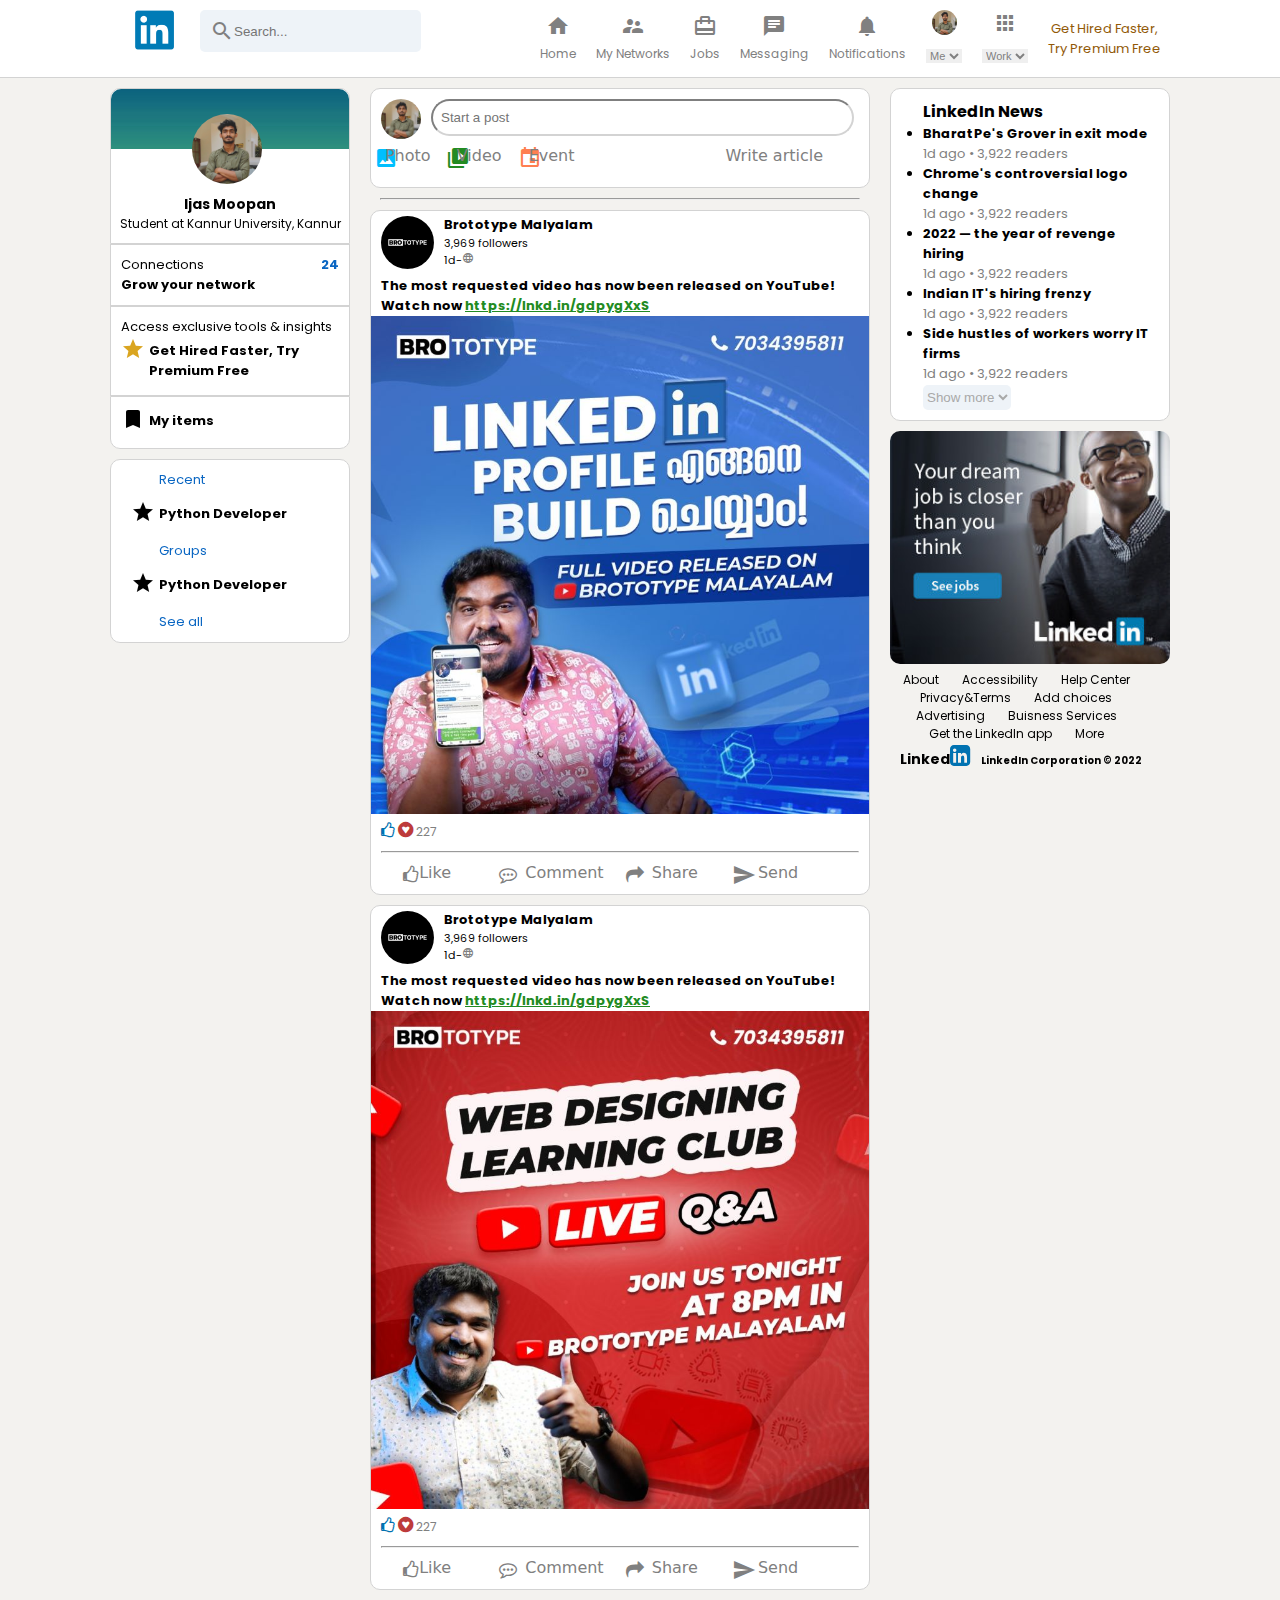
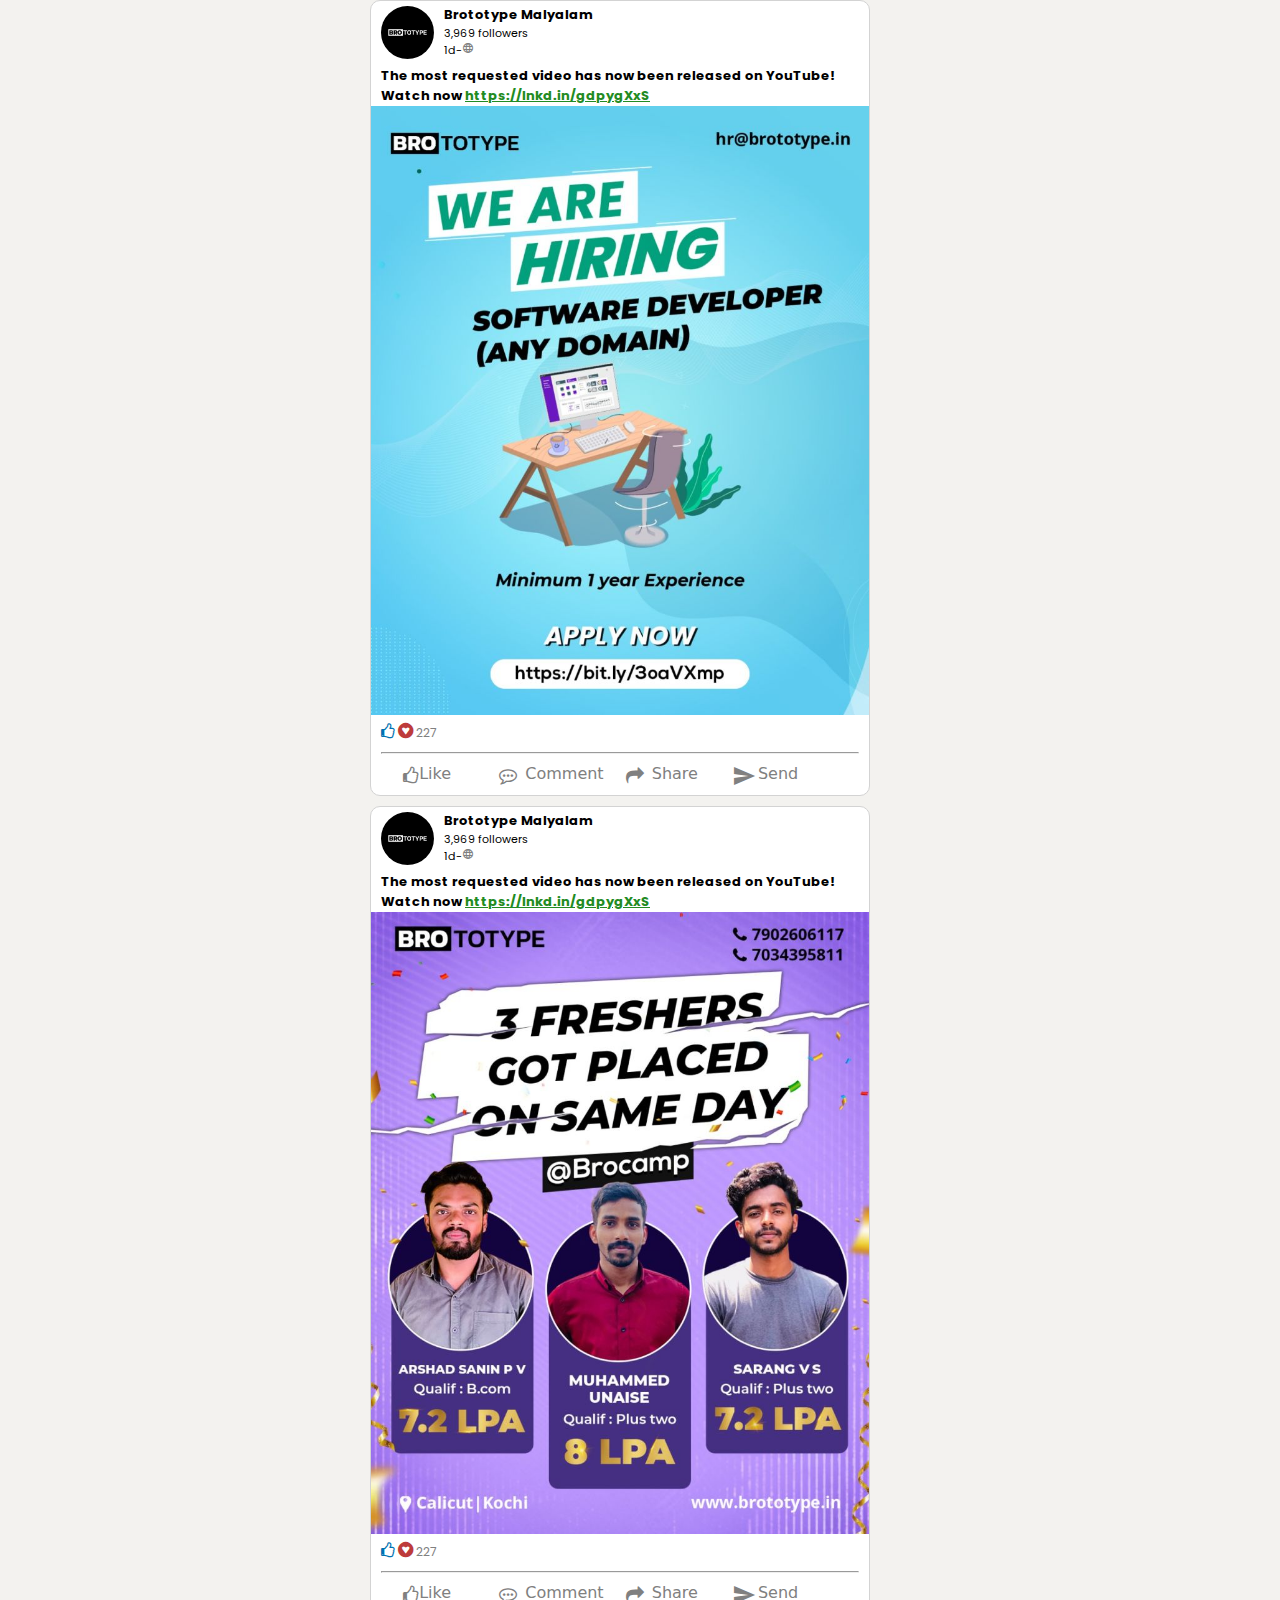
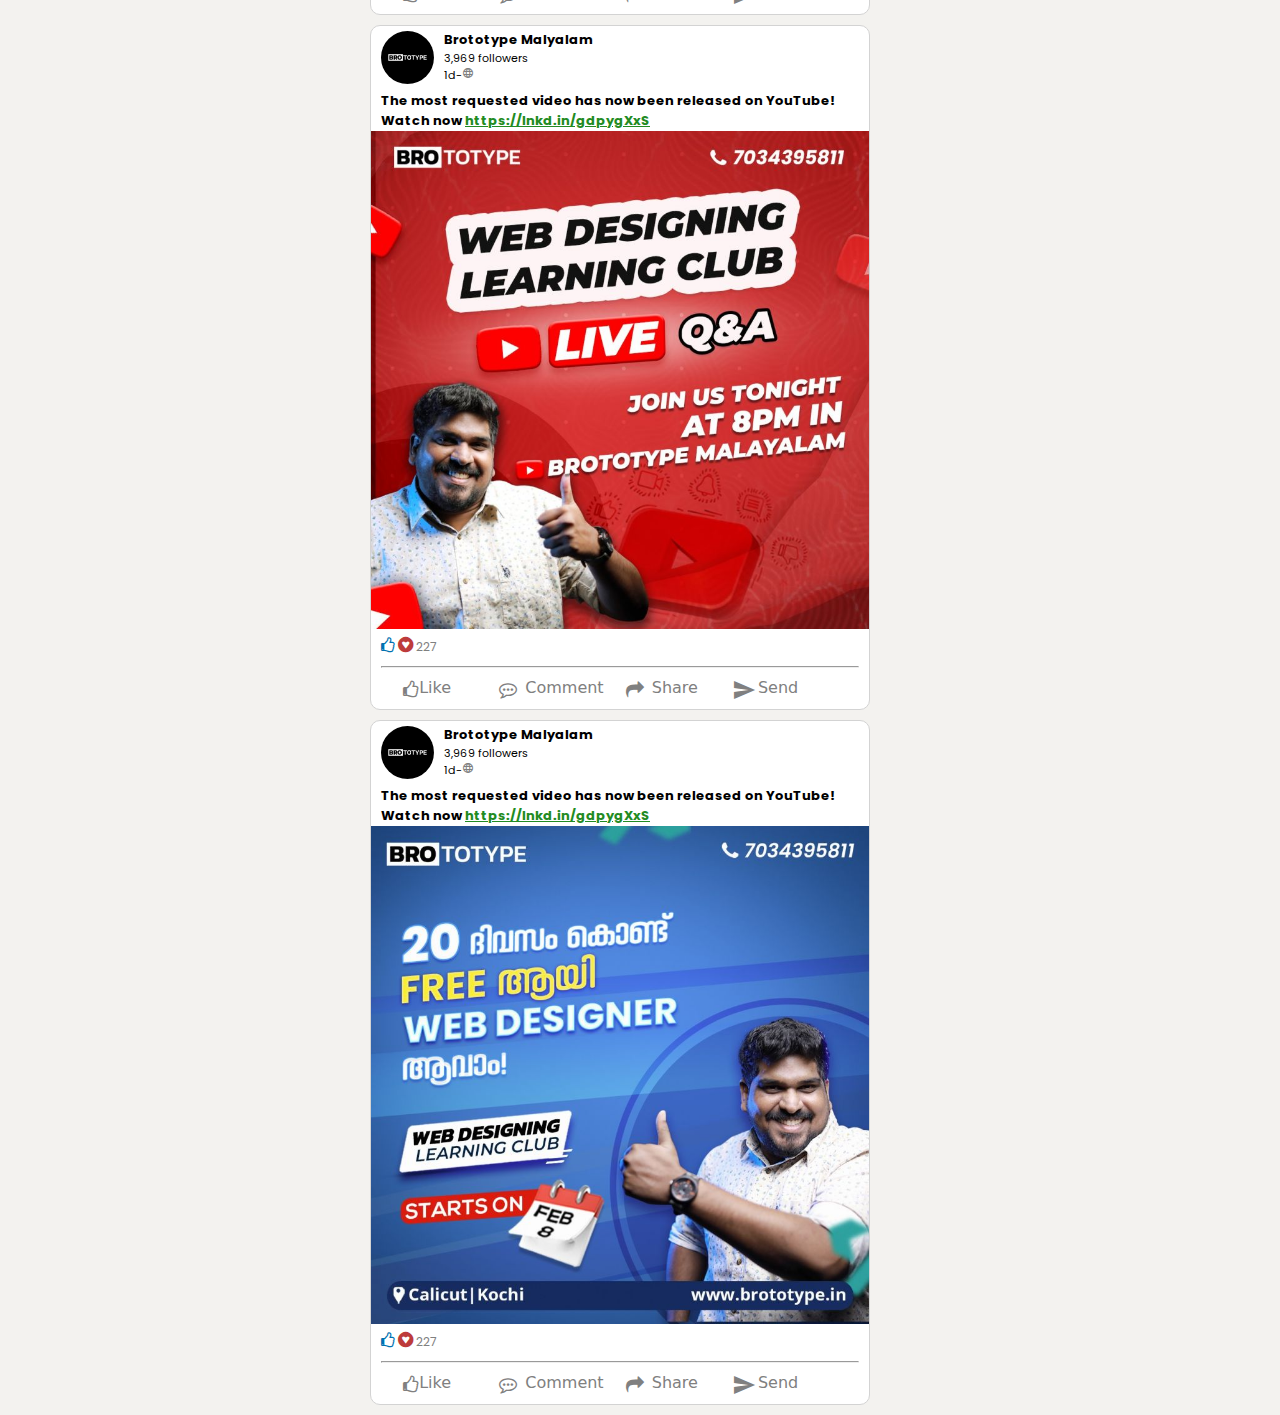
==== commit d76f14da: "profile updated" ====
--- a/index.html
+++ b/index.html
@@ -33,7 +33,8 @@
                 <div class="headerOption"><i class="material-icons headerOption-icon">card_travel</i><h3>Jobs</h3></div>
                 <div class="headerOption"><i class="material-icons headerOption-icon">chat</i><h3>Messaging</h3></div>
                 <div class="headerOption"><i class="material-icons headerOption-icon">notifications</i><h3>Notifications</h3></div>
-                <div class="headerOption"><i class="material-icons headerOption-icon">account_circle</i> <!-- <h3>Me</h3> -->
+                <!-- <div class="headerOption"><i class="material-icons headerOption-icon">account_circle</i> <h3>Me</h3> -->
+                <div class="headerOption"><img src="images/profilepic.png" alt="profile-pic" height="25px" width="25px" style="border-radius: 70px;"> <!-- <h3>Me</h3> -->
                 
                     <form>
                         <select class="dropdown-me" name="dropdown-me" id="me">
@@ -65,7 +66,9 @@
         <div class="sidebar">
             <div class="sidebar-top">
                 <img src="images/bgimage.jpg" alt="">
-                <i class="material-icons sidebarOption-icon">account_circle</i>
+                <!-- <i class="material-icons sidebarOption-icon">account_circle</i> -->
+                
+                <img src="images/profilepic.png" alt="profile-pic" height="30px" width="30px" style="margin-bottom: 10px; border-radius: 70px; width: 70px; height: 70px; margin-left: 81px;">
                 <h2 style="font-size: 14px;">Ijas Moopan</h2>
                 <p style="font-size: 12px;">Student at Kannur University, Kannur</p>
             </div>
@@ -116,7 +119,10 @@
         <div class="main-body-center">
             <div class="body-post">
                 <div class="body-post-part-1">
-                    <div class="post-part-1-1"><i class="material-icons account-icon">account_circle</i></div>
+                    <div class="post-part-1-1">
+                        <!-- <i class="material-icons account-icon">account_circle</i> -->
+                        <img src="images/profilepic.png" alt="profile-pic" style="width: 40px; height: 40px; border-radius: 70px; margin-right: 10px;">
+                    </div>
                     <div class="post-part-1-2"><form action=""><input type="text" placeholder="Start a post" class="post-textbox"></form></div>
                 </div>
                 <div class="body-post-part-2">
@@ -138,7 +144,11 @@
             <!-- This is remaining... -->
             <div class="body-posts">
                 <div class="body-posts-1">
-                    <div><i class="material-icons account-icon" style="font-size: 60px;">account_circle</i></div>
+                    <div>
+                        <!-- <i class="material-icons account-icon" style="font-size: 60px;">account_circle</i> -->
+                        <img src="images/Postprofile.jfif" alt="profile-pic" class="post-profile">
+
+                    </div>
                     <div><h4>Brototype Malyalam</h4><p>3,969 followers</p><p>1d-<i class="material-icons" style="font-size:12px; color: gray;">language</i></p></div>
                     
                 </div>
@@ -175,7 +185,10 @@
 
              <div class="body-posts">
                 <div class="body-posts-1">
-                    <div><i class="material-icons account-icon" style="font-size: 60px;">account_circle</i></div>
+                    <div>
+                    <!-- <div><i class="material-icons account-icon" style="font-size: 60px;">account_circle</i></div> -->
+                         <img src="images/Postprofile.jfif" alt="profile-pic" class="post-profile">
+                    </div>
                     <div><h4>Brototype Malyalam</h4><p>3,969 followers</p><p>1d-<i class="material-icons" style="font-size:12px; color: gray;">language</i></p></div>
                     
                 </div>
@@ -210,7 +223,10 @@
 
              <div class="body-posts">
                 <div class="body-posts-1">
-                    <div><i class="material-icons account-icon" style="font-size: 60px;">account_circle</i></div>
+                    <div>
+                    <!-- <div><i class="material-icons account-icon" style="font-size: 60px;">account_circle</i></div> -->
+                    <img src="images/Postprofile.jfif" alt="profile-pic" class="post-profile">
+                </div>
                     <div><h4>Brototype Malyalam</h4><p>3,969 followers</p><p>1d-<i class="material-icons" style="font-size:12px; color: gray;">language</i></p></div>
                     
                 </div>
@@ -245,7 +261,10 @@
 
              <div class="body-posts">
                 <div class="body-posts-1">
-                    <div><i class="material-icons account-icon" style="font-size: 60px;">account_circle</i></div>
+                    <div>
+                    <!-- <div><i class="material-icons account-icon" style="font-size: 60px;">account_circle</i></div> -->
+                        <img src="images/Postprofile.jfif" alt="profile-pic" class="post-profile">
+                    </div>
                     <div><h4>Brototype Malyalam</h4><p>3,969 followers</p><p>1d-<i class="material-icons" style="font-size:12px; color: gray;">language</i></p></div>
                     
                 </div>
@@ -281,7 +300,11 @@
 
              <div class="body-posts">
                 <div class="body-posts-1">
-                    <div><i class="material-icons account-icon" style="font-size: 60px;">account_circle</i></div>
+                    <div>
+                    <!-- <div><i class="material-icons account-icon" style="font-size: 60px;">account_circle</i></div> -->
+                    <img src="images/Postprofile.jfif" alt="profile-pic" class="post-profile">
+                </div>
+
                     <div><h4>Brototype Malyalam</h4><p>3,969 followers</p><p>1d-<i class="material-icons" style="font-size:12px; color: gray;">language</i></p></div>
                     
                 </div>
@@ -316,7 +339,10 @@
 
              <div class="body-posts">
                 <div class="body-posts-1">
-                    <div><i class="material-icons account-icon" style="font-size: 60px;">account_circle</i></div>
+                    <div>
+                    <!-- <div><i class="material-icons account-icon" style="font-size: 60px;">account_circle</i></div> -->
+                    <img src="images/Postprofile.jfif" alt="profile-pic" class="post-profile">
+                </div>
                     <div><h4>Brototype Malyalam</h4><p>3,969 followers</p><p>1d-<i class="material-icons" style="font-size:12px; color: gray;">language</i></p></div>
                     
                 </div>
--- a/style.css
+++ b/style.css
@@ -117,7 +117,7 @@
     margin-bottom: -35px;
     border-top-left-radius: 10px;
     border-top-right-radius: 10px;
-    width: 100%;
+    /* width: 100%; */
     height: 60px;
     object-fit: cover;
     
@@ -482,3 +482,13 @@
 .body-right-footer-2 a{
     font-size: 14px;
 }
+
+
+.post-profile{
+    width: 53px;
+    height: 53px;
+    border-radius: 70px;
+    margin-right: 0px;
+    margin-left: 10px;
+    margin-top: 5px;
+}